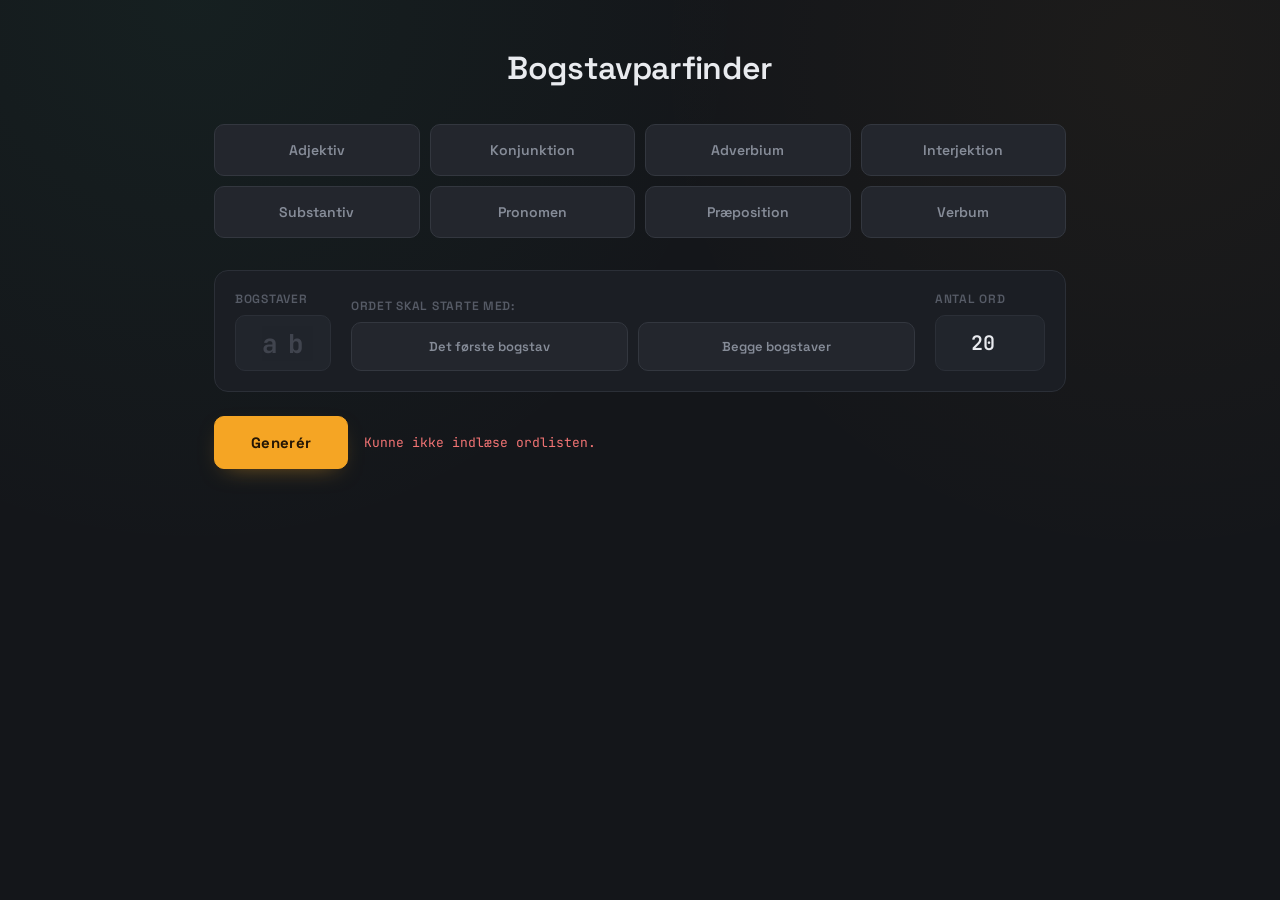
==== index.html @ 090170af "fjernet flask" ====
<!DOCTYPE html>
<html lang="da">
<head>
<meta charset="UTF-8">
<meta name="viewport" content="width=device-width, initial-scale=1.0">
<title>Ordklasse-træner</title>
<link rel="preconnect" href="https://fonts.googleapis.com">
<link rel="preconnect" href="https://fonts.gstatic.com" crossorigin>
<link href="https://fonts.googleapis.com/css2?family=Space+Grotesk:wght@400;500;600;700&family=JetBrains+Mono:wght@400;500;600;700&display=swap" rel="stylesheet">
<link rel="stylesheet" href="style.css">
</head>
<body>

<div class="page">

  <header class="header">
    <h1>Bogstavparfinder</h1>
  </header>

  <section class="class-grid" id="classGrid">
    <button type="button" class="class-btn" data-class="adjektiv">Adjektiv</button>
    <button type="button" class="class-btn" data-class="konjunktion">Konjunktion</button>
    <button type="button" class="class-btn" data-class="adverbium">Adverbium</button>
    <button type="button" class="class-btn" data-class="interjektion">Interjektion</button>
    <button type="button" class="class-btn" data-class="substantiv">Substantiv</button>
    <button type="button" class="class-btn" data-class="pronomen">Pronomen</button>
    <button type="button" class="class-btn" data-class="præposition">Præposition</button>
    <button type="button" class="class-btn" data-class="verbum">Verbum</button>
  </section>

  <section class="controls">

    <div class="control-block letters-block">
      <label class="control-label" for="lettersInput">Bogstaver</label>
      <input
        type="text"
        id="lettersInput"
        class="letters-input"
        maxlength="2"
        placeholder="ab"
        autocomplete="off"
        spellcheck="false"
      >
    </div>

    <div class="control-block start-block">
      <p class="control-label">Ordet skal starte med:</p>
      <div class="toggle-row">
        <button type="button" class="start-btn" id="startFirstBtn" data-mode="first">Det første bogstav</button>
        <button type="button" class="start-btn" id="startBothBtn" data-mode="both">Begge bogstaver</button>
      </div>
    </div>

    <div class="control-block count-block">
      <label class="control-label" for="countInput">Antal ord</label>
      <input
        type="number"
        id="countInput"
        class="count-input"
        min="1"
        max="2000"
        value="20"
        inputmode="numeric"
      >
    </div>

  </section>

  <section class="generate-row">
    <button type="button" id="generateBtn" class="generate-btn">Generér</button>
    <p class="status" id="statusText"></p>
  </section>

  <section class="results" id="results"></section>

</div>

<script src="script.js"></script>
</body>
</html>
---- style.css ----
:root {
  --bg: #14161a;
  --panel: #1b1e24;
  --panel-raised: #21252c;
  --border: #2b2f37;
  --border-soft: #23262d;
  --text: #e9ebef;
  --text-muted: #868c98;
  --text-faint: #565b66;

  --grey-btn: #23262d;
  --grey-btn-border: #33373f;
  --grey-btn-hover: #2a2e36;

  --green: #34d399;
  --green-strong: #17b880;
  --green-text: #06231a;

  --amber: #f5a524;
  --amber-strong: #ffb84d;
  --amber-text: #241605;

  --font-display: "Space Grotesk", sans-serif;
  --font-mono: "JetBrains Mono", monospace;

  --radius: 10px;
}

* { box-sizing: border-box; }

html, body {
  margin: 0;
  padding: 0;
  background: var(--bg);
  color: var(--text);
  font-family: var(--font-display);
  -webkit-font-smoothing: antialiased;
}

body {
  background-image:
    radial-gradient(circle at 15% 0%, rgba(52, 211, 153, 0.05), transparent 45%),
    radial-gradient(circle at 90% 10%, rgba(245, 165, 36, 0.04), transparent 40%);
}

.page {
  max-width: 900px;
  margin: 0 auto;
  padding: 48px 24px 96px;
}

/* ---------- Header ---------- */

.header {
  margin-bottom: 36px;
  text-align: center;
}

.header h1 {
  font-size: 32px;
  font-weight: 600;
  margin: 0;
  letter-spacing: -0.01em;
}

/* ---------- Ordklasse-knapper ---------- */

.class-grid {
  display: grid;
  grid-template-columns: repeat(4, 1fr);
  gap: 10px;
  margin-bottom: 32px;
}

.class-btn {
  font-family: var(--font-display);
  font-size: 14px;
  font-weight: 600;
  padding: 16px 8px;
  border-radius: var(--radius);
  border: 1px solid var(--grey-btn-border);
  background: var(--grey-btn);
  color: var(--text-muted);
  cursor: pointer;
  transition: background 0.15s ease, border-color 0.15s ease, color 0.15s ease, transform 0.08s ease;
}

.class-btn:hover {
  background: var(--grey-btn-hover);
  color: var(--text);
}

.class-btn:active {
  transform: scale(0.98);
}

.class-btn.active {
  background: var(--green);
  border-color: var(--green-strong);
  color: var(--green-text);
}

.class-btn:focus-visible,
.start-btn:focus-visible,
.generate-btn:focus-visible,
.letters-input:focus-visible,
.count-input:focus-visible {
  outline: 2px solid var(--amber);
  outline-offset: 2px;
}

/* ---------- Kontrolrække ---------- */

.controls {
  display: flex;
  flex-wrap: wrap;
  align-items: flex-end;
  gap: 20px;
  background: var(--panel);
  border: 1px solid var(--border);
  border-radius: 14px;
  padding: 20px;
  margin-bottom: 24px;
}

.control-block {
  display: flex;
  flex-direction: column;
  gap: 8px;
}

.control-label {
  font-size: 12px;
  font-weight: 600;
  letter-spacing: 0.06em;
  text-transform: uppercase;
  color: var(--text-faint);
  margin: 0;
}

.letters-block {
  flex: 0 0 auto;
}

.letters-input {
  width: 96px;
  height: 56px;
  text-align: center;
  font-family: var(--font-mono);
  font-size: 26px;
  font-weight: 700;
  letter-spacing: 0.35em;
  text-indent: 0.35em;
  text-transform: lowercase;
  color: var(--text);
  background: var(--panel-raised);
  border: 1px solid var(--border);
  border-radius: 10px;
  transition: border-color 0.15s ease, box-shadow 0.15s ease;
}

.letters-input::placeholder {
  color: var(--text-faint);
  opacity: 0.6;
}

.letters-input:focus {
  border-color: var(--green);
  box-shadow: 0 0 0 3px rgba(52, 211, 153, 0.15);
}

.start-block {
  flex: 1 1 260px;
}

.toggle-row {
  display: flex;
  gap: 10px;
}

.start-btn {
  flex: 1;
  font-family: var(--font-display);
  font-size: 13px;
  font-weight: 600;
  padding: 15px 10px;
  border-radius: 10px;
  border: 1px solid var(--grey-btn-border);
  background: var(--grey-btn);
  color: var(--text-muted);
  cursor: pointer;
  transition: background 0.15s ease, border-color 0.15s ease, color 0.15s ease;
}

.start-btn:hover {
  background: var(--grey-btn-hover);
  color: var(--text);
}

.start-btn.active {
  background: var(--green);
  border-color: var(--green-strong);
  color: var(--green-text);
}

.count-block {
  flex: 0 0 auto;
}

.count-input {
  width: 110px;
  height: 56px;
  text-align: center;
  font-family: var(--font-mono);
  font-size: 20px;
  font-weight: 600;
  color: var(--text);
  background: var(--panel-raised);
  border: 1px solid var(--border);
  border-radius: 10px;
  -moz-appearance: textfield;
}

.count-input:focus {
  border-color: var(--green);
  box-shadow: 0 0 0 3px rgba(52, 211, 153, 0.15);
}

/* ---------- Generér ---------- */

.generate-row {
  display: flex;
  align-items: center;
  gap: 16px;
  margin-bottom: 36px;
}

.generate-btn {
  font-family: var(--font-display);
  font-size: 15px;
  font-weight: 700;
  letter-spacing: 0.02em;
  padding: 16px 36px;
  border-radius: 10px;
  border: 1px solid var(--amber);
  background: var(--amber);
  color: var(--amber-text);
  cursor: pointer;
  transition: background 0.15s ease, transform 0.08s ease, box-shadow 0.15s ease;
  box-shadow: 0 8px 24px -12px rgba(245, 165, 36, 0.55);
}

.generate-btn:hover {
  background: var(--amber-strong);
}

.generate-btn:active {
  transform: scale(0.98);
}

.generate-btn:disabled {
  opacity: 0.5;
  cursor: not-allowed;
  box-shadow: none;
}

.status {
  font-family: var(--font-mono);
  font-size: 13px;
  color: var(--text-muted);
  margin: 0;
}

.status.is-error {
  color: #f27474;
}

/* ---------- Resultater ---------- */

.results {
  display: grid;
  grid-template-columns: repeat(4, 1fr);
  gap: 10px;
}

.word-tile {
  font-family: var(--font-mono);
  font-size: 15px;
  font-weight: 500;
  text-align: center;
  padding: 14px 8px;
  background: var(--panel);
  border: 1px solid var(--border-soft);
  border-radius: 8px;
  color: var(--text);
  word-break: break-word;
  animation: fadeIn 0.25s ease both;
}

@keyframes fadeIn {
  from { opacity: 0; transform: translateY(4px); }
  to { opacity: 1; transform: translateY(0); }
}

.empty-note {
  grid-column: 1 / -1;
  color: var(--text-faint);
  font-family: var(--font-mono);
  font-size: 13px;
  padding: 24px 0;
  text-align: center;
}

/* ---------- Responsivt ---------- */

@media (max-width: 640px) {
  .class-grid {
    grid-template-columns: repeat(2, 1fr);
  }
  .results {
    grid-template-columns: repeat(2, 1fr);
  }
  .controls {
    flex-direction: column;
    align-items: stretch;
  }
  .letters-block,
  .count-block {
    align-self: flex-start;
  }
}
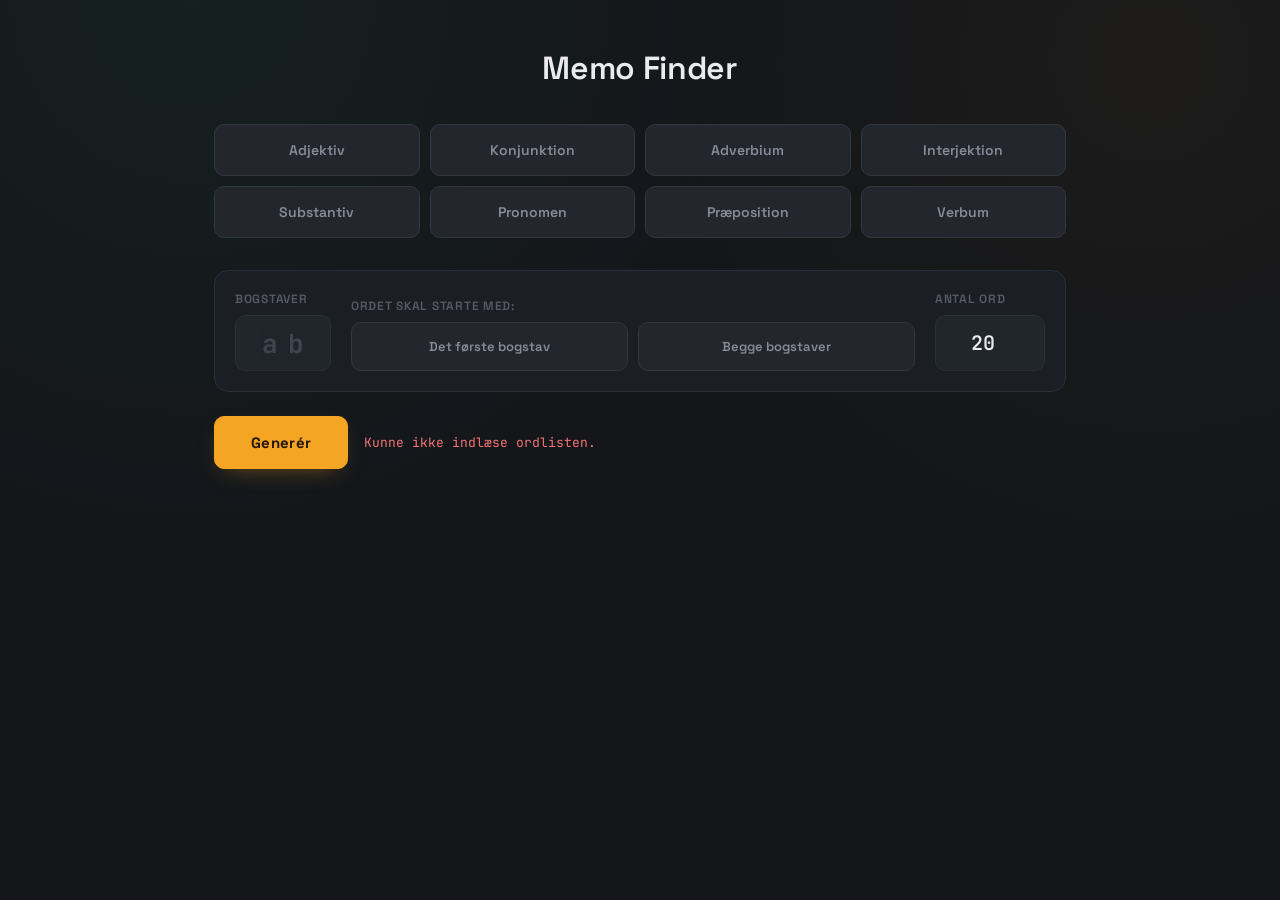
==== commit f79ea9e3: "opdaterede navn" ====
--- a/index.html
+++ b/index.html
@@ -14,7 +14,7 @@
 <div class="page">
 
   <header class="header">
-    <h1>Bogstavparfinder</h1>
+    <h1>Memo Finder</h1>
   </header>
 
   <section class="class-grid" id="classGrid">
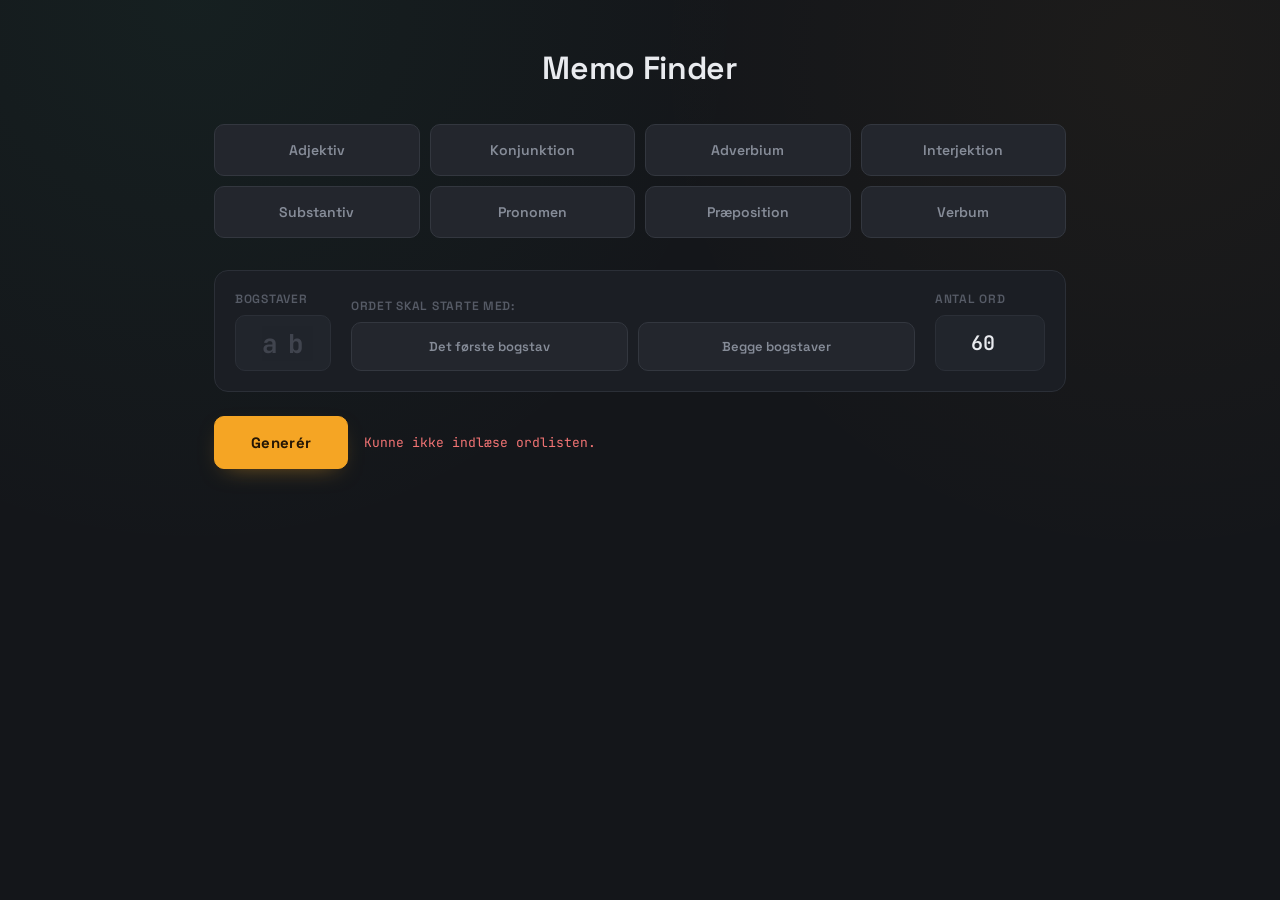
==== commit 6704f849: "Småting" ====
--- a/index.html
+++ b/index.html
@@ -3,7 +3,7 @@
 <head>
 <meta charset="UTF-8">
 <meta name="viewport" content="width=device-width, initial-scale=1.0">
-<title>Ordklasse-træner</title>
+<title>memo-finder</title>
 <link rel="preconnect" href="https://fonts.googleapis.com">
 <link rel="preconnect" href="https://fonts.gstatic.com" crossorigin>
 <link href="https://fonts.googleapis.com/css2?family=Space+Grotesk:wght@400;500;600;700&family=JetBrains+Mono:wght@400;500;600;700&display=swap" rel="stylesheet">
@@ -59,7 +59,7 @@
         class="count-input"
         min="1"
         max="2000"
-        value="20"
+        value="60"
         inputmode="numeric"
       >
     </div>
